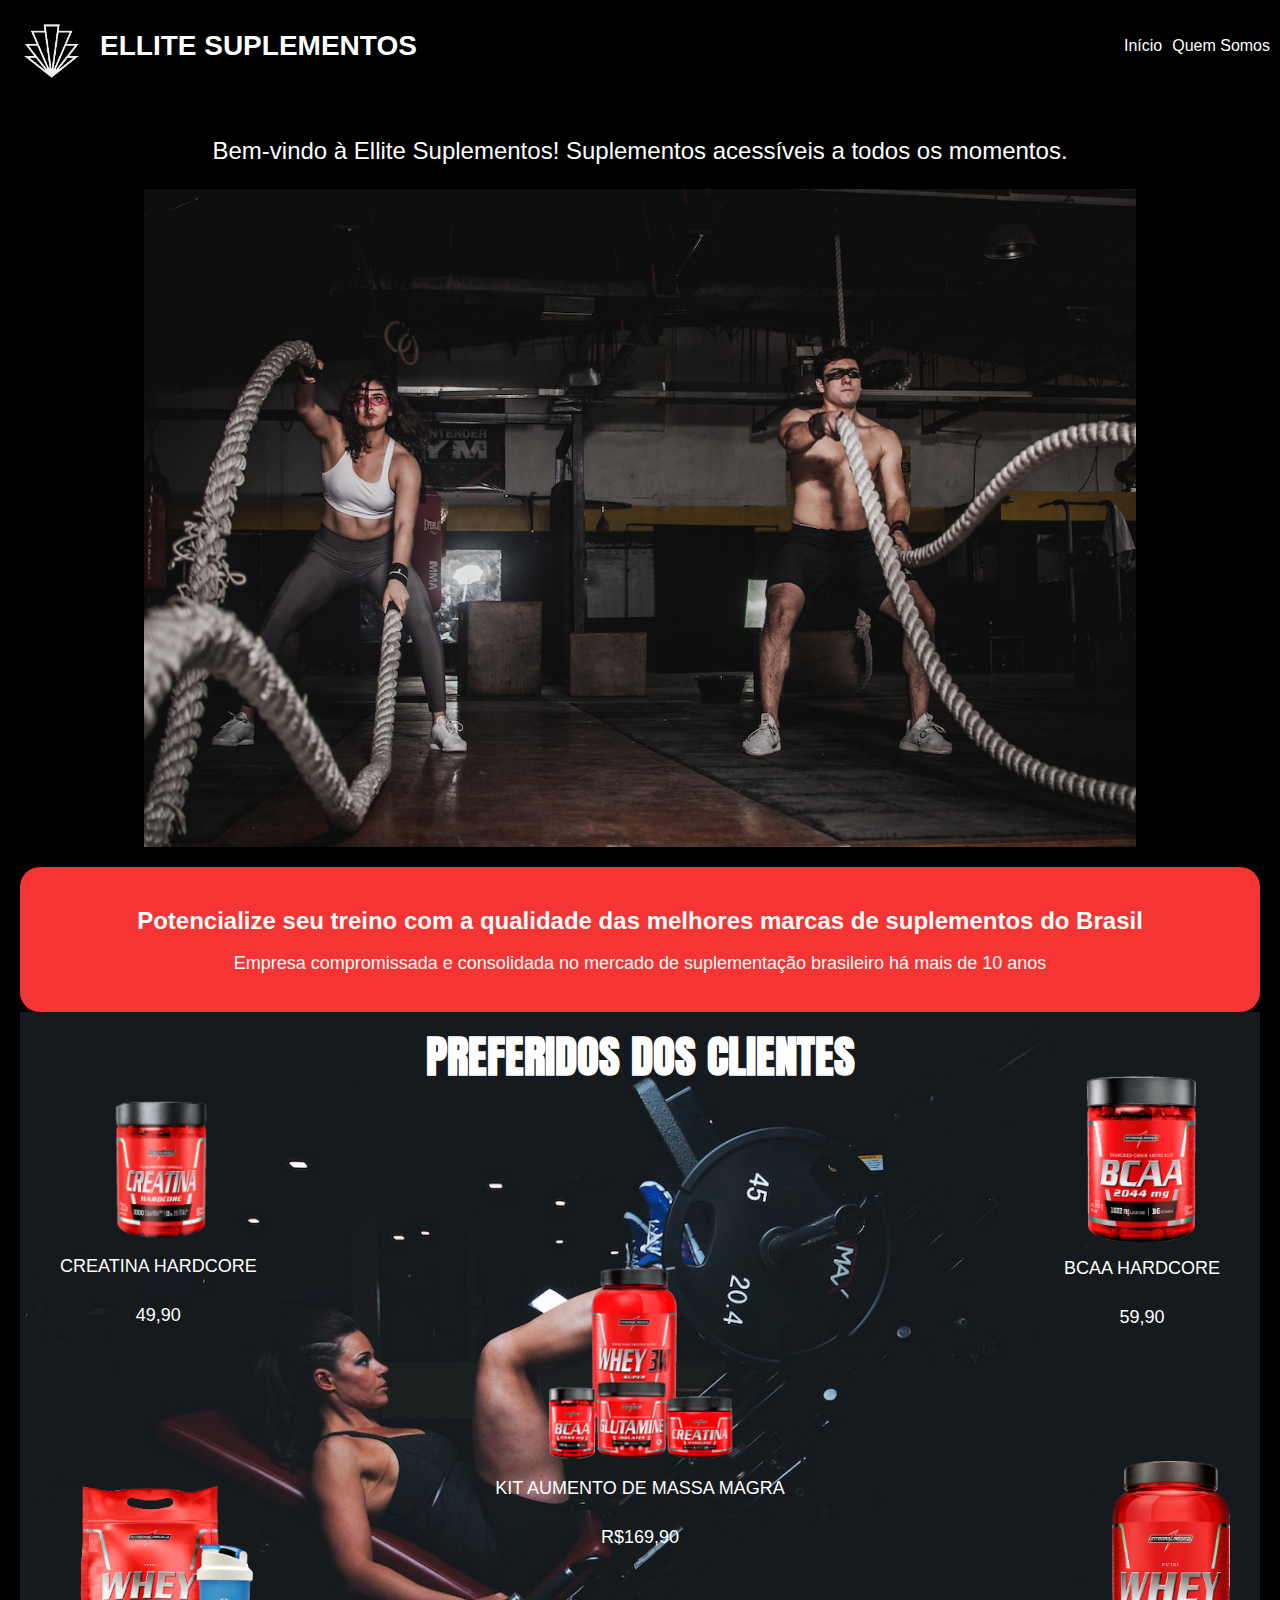
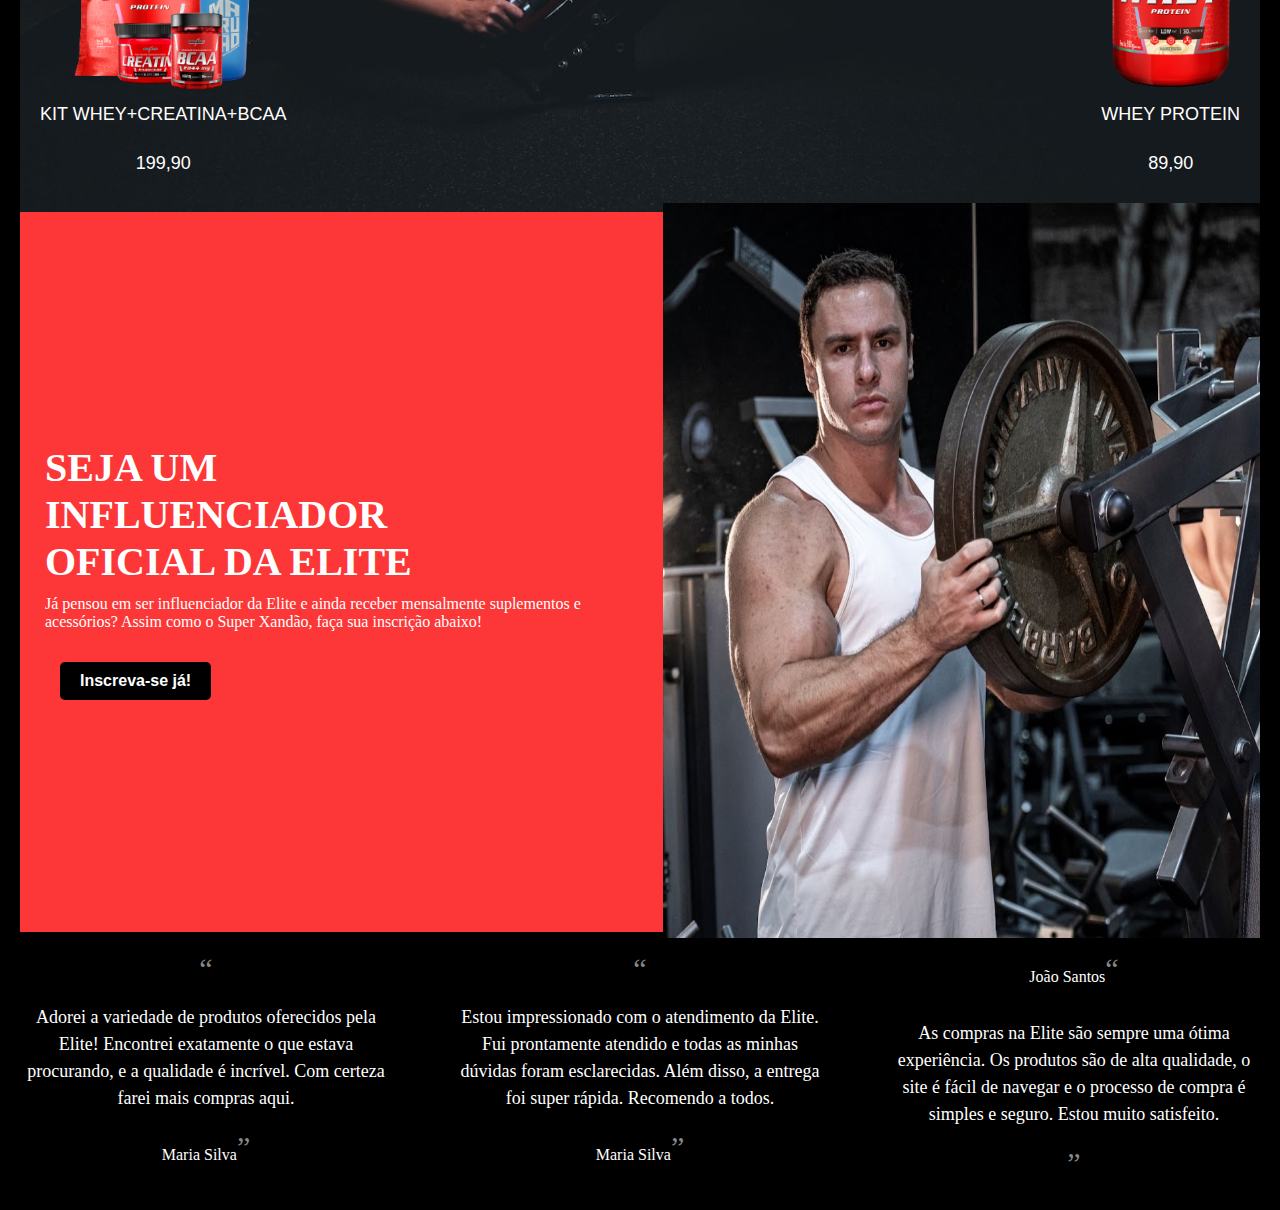
==== indexBackup.html @ 1b132fd5 "continuação projeto 1" ====
<!DOCTYPE html>
<html lang="pt-br">

<head>
    <meta charset="UTF-8">
    <meta name="viewport" content="width=device-width, initial-scale=1.0">
    <title>Ellite Suplementos</title>
    <link rel="stylesheet" href="estiloBackup.css">
</head>

<body>
    <nav class="navbar">
        <div class="logo">
            <img src="/imagens/Logo Ellite.png" alt="Logo da Ellite Suplementos">
            <div class="company-name">
                <h1>ELLITE SUPLEMENTOS</h1>
            </div>
        </div>
        <ul class="nav-items">
            <li><a href="#">Início</a></li>
            <li><a href="#">Quem Somos</a></li>
        </ul>
    </nav>

    <section class="content">
        <div class="description">
            <p>Bem-vindo à Ellite Suplementos! Suplementos acessíveis a todos os momentos.</p>
        </div>
        <div class="image-container">
            <img src="/imagens/image page principal ofc.jpg" alt="Imagem principal">
        </div>
        <div class="rectangle">
            <h2>Potencialize seu treino com a qualidade das melhores marcas de suplementos do Brasil</h2>
            <p>Empresa compromissada e consolidada no mercado de suplementação brasileiro há mais de 10 anos</p>
        </div>

        <section class="produtos">
            <div class="image-title">
                <h3>PREFERIDOS DOS CLIENTES</h3>
            </div>

            <div class="product-cards">
                <div class="product-card left-card">
                    <img src="imagens/produto 1.png" alt="Produto 1">
                    <p>CREATINA HARDCORE</p>
                    <p class="valor">49,90</p>
                </div>

                <div class="product-card bottom-left-card">
                    <img src="imagens/produto 5 - kit whey.png" alt="Produto 2">
                    <p>KIT WHEY+CREATINA+BCAA</p>
                    <p class="valor">199,90</p>
                </div>

                <div class="product-card center-card">
                    <img src="imagens/produto 4 - kit aumento.png" alt="Produto 3">
                    <p>KIT AUMENTO DE MASSA MAGRA</p>
                    <p class="valor">R$169,90</p>
                </div>

                <div class="product-card right-card">
                    <img src="imagens/produto 3 - bcaa.png" alt="Produto 4">
                    <p>BCAA HARDCORE</p>
                    <p class="valor">59,90</p>
                </div>

                <div class="product-card bottom-right-card">
                    <img src="imagens/produto 2 - whey.png" alt="Produto 5">
                    <p>WHEY PROTEIN</p>
                    <p class="valor">89,90</p>
                </div>
            </div>
        </section>

        <div class="red-band">
            <div class="red-box">
              <div class="content-wrapper">
                <div class="text-content">
                  <h4>SEJA UM<br>INFLUENCIADOR<br>OFICIAL DA ELITE</h4>
                  <p>Já pensou em ser influenciador da Elite e ainda receber mensalmente suplementos e acessórios? Assim como o Super Xandão, faça sua inscrição abaixo!</p>
                  <div class="class-button">
                    <button class="subscribe-button">Inscreva-se já!</button>
                  </div>
                </div>
                <div class="image-content">
                  <img src="imagens/xandão.jpg" alt="Imagem de exemplo">
                </div>
              </div>
            </div>
          </div>
          
          
        <div class="testimonial-section">
            <div class="testimonial">
                <div class="testimonial-quote">
                    <span class="quote">“</span>
                </div>
                <p class="testimonial-text">Adorei a variedade de produtos oferecidos pela Elite! Encontrei exatamente o
                    que estava procurando, e a qualidade é incrível. Com certeza farei mais compras aqui.</p>
                <div class="testimonial-quote">
                    <p class="testimonial-name">Maria Silva</p>
                    <span class="quote">”</span>
                </div>
            </div>

            <div class="testimonial">
                <div class="testimonial-quote">
                    <span class="quote">“</span>
                </div>
                <p class="testimonial-text">Estou impressionado com o atendimento da Elite. Fui prontamente atendido e
                    todas as minhas dúvidas foram esclarecidas. Além disso, a entrega foi super rápida. Recomendo a
                    todos.</p>
                <div class="testimonial-quote">
                    <p class="testimonial-name">Maria Silva</p>
                    <span class="quote">”</span>
                </div>
            </div>

            <div class="testimonial">
                <div class="testimonial-quote">
                    <p class="testimonial-name">João Santos</p>
                    <span class="quote">“</span>
                </div>
                <p class="testimonial-text">As compras na Elite são sempre uma ótima experiência. Os produtos são de
                    alta qualidade, o site é fácil de navegar e o processo de compra é simples e seguro. Estou muito
                    satisfeito.</p>
                <div class="testimonial-quote">
                    <span class="quote">”</span>
                </div>
            </div>
        </div>

    </section>

</body>

</html>
---- estiloBackup.css ----
@import url('https://fonts.googleapis.com/css2?family=Anton&display=swap');

body {
    background-color: black;
    color: white;
    margin: 0;
    padding: 0;
}

/* Estilo da navbar */
.navbar {
    background-color: black;
    display: flex;
    align-items: center;
    justify-content: center;
    padding: 10px;
}

.logo {
    display: flex;
    align-items: center;
}

.logo img {
    width: 80px;
    margin-right: 10px;
}

.company-name h1 {
    color: white;
    font-family: 'Ubuntu', sans-serif;
    font-size: 28px;
    margin: 0;
}

.nav-items {
    list-style: none;
    display: flex;
    align-items: center;
    justify-content: space-between;
    margin-left: auto;
    margin-right: 0;
}

.nav-items li {
    margin-left: 10px;
}

.nav-items li a {
    color: white;
    text-decoration: none;
    font-family: 'Ubuntu', sans-serif;
}

.nav-items li a:hover {
    text-decoration: none;
}

.content {
    display: flex;
    flex-direction: column;
    align-items: center;
    padding: 20px;
}

.description {
    text-align: center;
    margin-top: 20px;
    font-family: 'Ubuntu', sans-serif;
}

.description p {
    font-size: 24px;
    line-height: 1.5;
    margin: 0;
}

.image-container {
    display: flex;
    justify-content: center;
    align-items: center;
    margin-top: 20px;
}

.image-container img {
    max-width: 80%;
    height: auto;
}

.produtos {
    position: relative;
    background-image: url(imagens/parte%202%20fundo.jpg);
    background-repeat: no-repeat;
    background-size: cover;
    background-position: center center;
    min-height: 800px;
    width: 100%;
    padding: 40px;
    box-sizing: border-box;
}

.image-title {
    position: absolute;
    top: 0;
    left: 0;
    right: 0;
    margin: auto;
    background-color: transparent;
    padding: 10px;
    width: 80%;
    font-size: 35px;
    text-align: center;
    display: flex;
    align-items: center;
    justify-content: center;
}

.image-title h3 {
    color: white;
    font-size: 45px;
    margin: 0;
    background-color: transparent;
    font-family: 'Anton', sans-serif;
}


.rectangle {
    background-color: rgb(245, 52, 52);
    color: white;
    text-align: center;
    padding: 20px;
    margin-top: 20px;
    width: 100%;
    border-radius: 20px;
    box-sizing: border-box;
}

.rectangle h2 {
    font-size: 24px;
    color: white;
    margin-bottom: 10px;
    font-family: 'Ubuntu', sans-serif;
}

.rectangle p {
    font-size: 18px;
    color: white;
    font-family: 'Ubuntu', sans-serif;
}

.product-cards {
    display: flex;
    justify-content: center;
    gap: 20px;
    margin-top: 20px;
}

.product-card {
    display: flex;
    flex-direction: column;
    align-items: center;
    text-align: center;
    cursor: pointer;
    transition: transform 0.3s;
}

.product-card:hover {
    transform: scale(1.1);
}

.product-card img {
    width: 200px;
    /* Ajuste o tamanho da imagem conforme necessário */
}

.product-card p {
    font-family: 'Ubuntu', sans-serif;
    font-size: 18px;
    margin-top: 10px;
    color: white;
}

.center-card {
    position: absolute;
    top: 50%;
    left: 50%;
    transform: translate(-50%, -50%);
    transition: transform 0.3s;
    /* Adicione a propriedade transition apenas para a propriedade transform */
}

.center-card:hover {
    transform: translate(-50%, -50%) scale(1.05);
    /* Ao passar o cursor do mouse, aplicamos um leve aumento de escala */
}

.center-card img {
    width: 230px;
}

.left-card {
    margin-right: auto;
    margin-top: 20px;
    flex-basis: auto;
}

.left-card img {
    width: 60%;
    height: auto;
}

.right-card {
    margin-left: 20px;
}

.right-card img {
    max-width: 125px;
    /* Ajuste o valor conforme necessário */
}

.bottom-left-card {
    position: absolute;
    bottom: 0;
    left: 0;
    margin: 20px;
    text-align: left;
    z-index: 1;
}

.bottom-right-card {
    position: absolute;
    bottom: 0;
    right: 0;
    margin: 20px;
    text-align: right;
    z-index: 1;
}

.bottom-right-card img {
    width: 135px;
}

.red-band {
    position: relative;
    background-color: rgb(253, 55, 55);
    height: 80vh;
    width: 100%;
    /* Defina a largura como 50% da largura da página */
    display: flex;
    justify-content: center;
    align-items: center;
    z-index: 1;
}

.red-box {
    display: grid;
    grid-template-columns: 1fr auto;
    gap: 20px;
    align-items: center;
}

.red-box h4 {
    font-size: 40px;
    margin-bottom: 10px;
    margin-top: 0;
}

.red-box p {
    margin-top: 0;
}

.red-box .top-left {
    position: absolute;
    top: 0;
    left: 0;
}

.button {
    margin-top: 1rem;
    font-size: 1rem;
    background-color: black;
    border-radius: 25px;
}

.button a {
    text-decoration: none;
    color: white;
    font-weight: bold;
    padding: 10px;
}

.testimonial-section {
    display: flex;
    justify-content: space-between;
    margin-top: 20px;
}

.testimonial {
    flex-basis: 30%;
    background-color: transparent padding: 20px;
    box-sizing: border-box;
    text-align: center;
}

.testimonial-quote {
    display: flex;
    justify-content: center;
    margin-bottom: 10px;
}

.quote {
    font-size: 30px;
    color: #888888;
}

.testimonial-text {
    font-size: 18px;
    line-height: 1.5;
}

.xandao-texto {
    display: flex;
    align-items: center;
    justify-content: flex-end;
}

.xandao-texto img {
    max-width: 100%;
}

.xandao-texto p {
    text-align: center;
    margin-right: 10px;
}

.subscribe-button {
    background-color: black;
    color: white;
    font-weight: bolder;
    border: none;
    padding: 10px 20px;
    border-radius: 5px;
    font-size: 16px;
    margin-top: 15px;
    margin-left: 15px;

}

.subscribe-button:hover {
    background-color: black;
    font-weight: bolder;
    cursor: pointer;
    transform: scale(1.1);
}

.content-wrapper {
    display: flex;
    align-items: center;
}

.text-content {
    flex: 1;
    margin-left: 25px;
}

.image-content {
    flex: 1;
    text-align: right;
}

.image-content img {
    max-width: 100%;
    height: 735px;
    padding-left: 20px;
}

/* Media query para dispositivos móveis */
@media (max-width: 768px) {
    .logo {
        flex-direction: column;
        text-align: center;
    }

    .company-name {
        margin-top: 10px;
    }

    .nav-items {
        flex-direction: column;
        margin: 20px 0;
    }

    .nav-items li {
        margin: 10px 0;
    }

    .description,
    .image-container {
        text-align: center;
    }
}
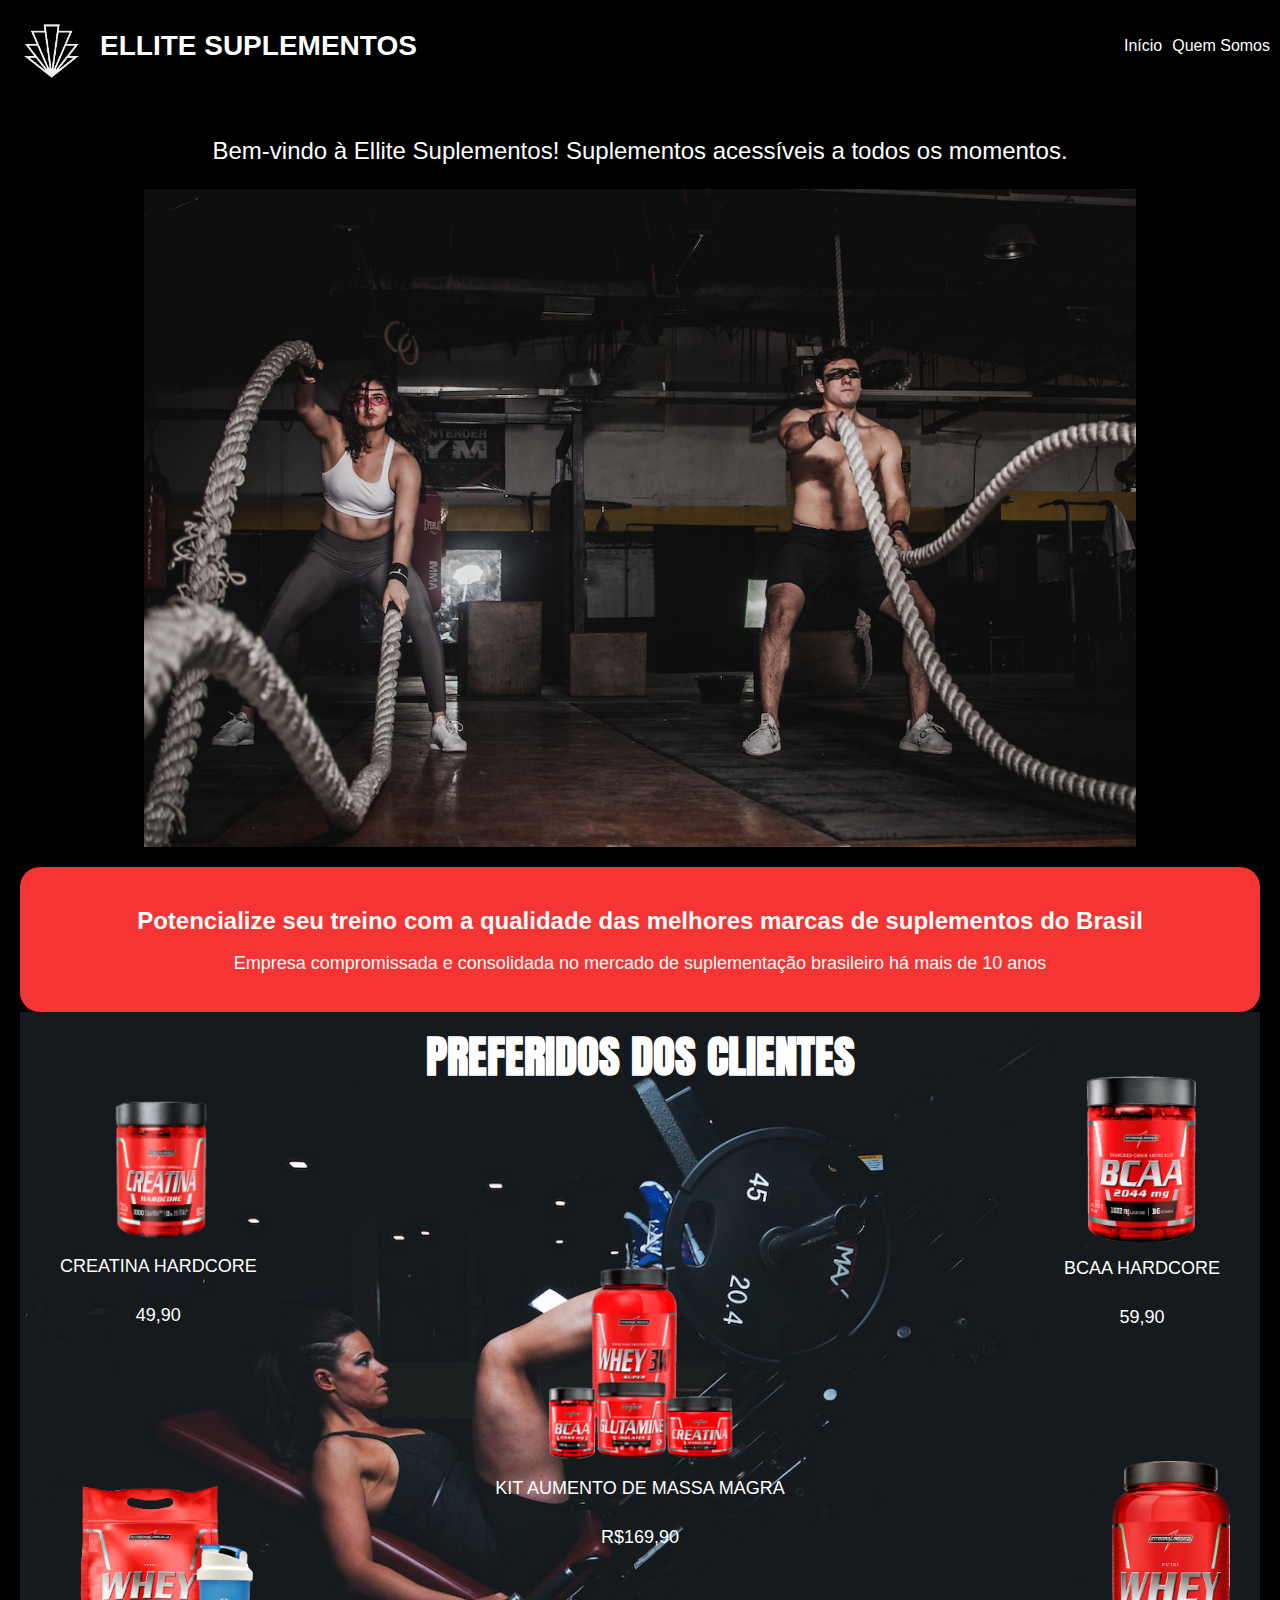
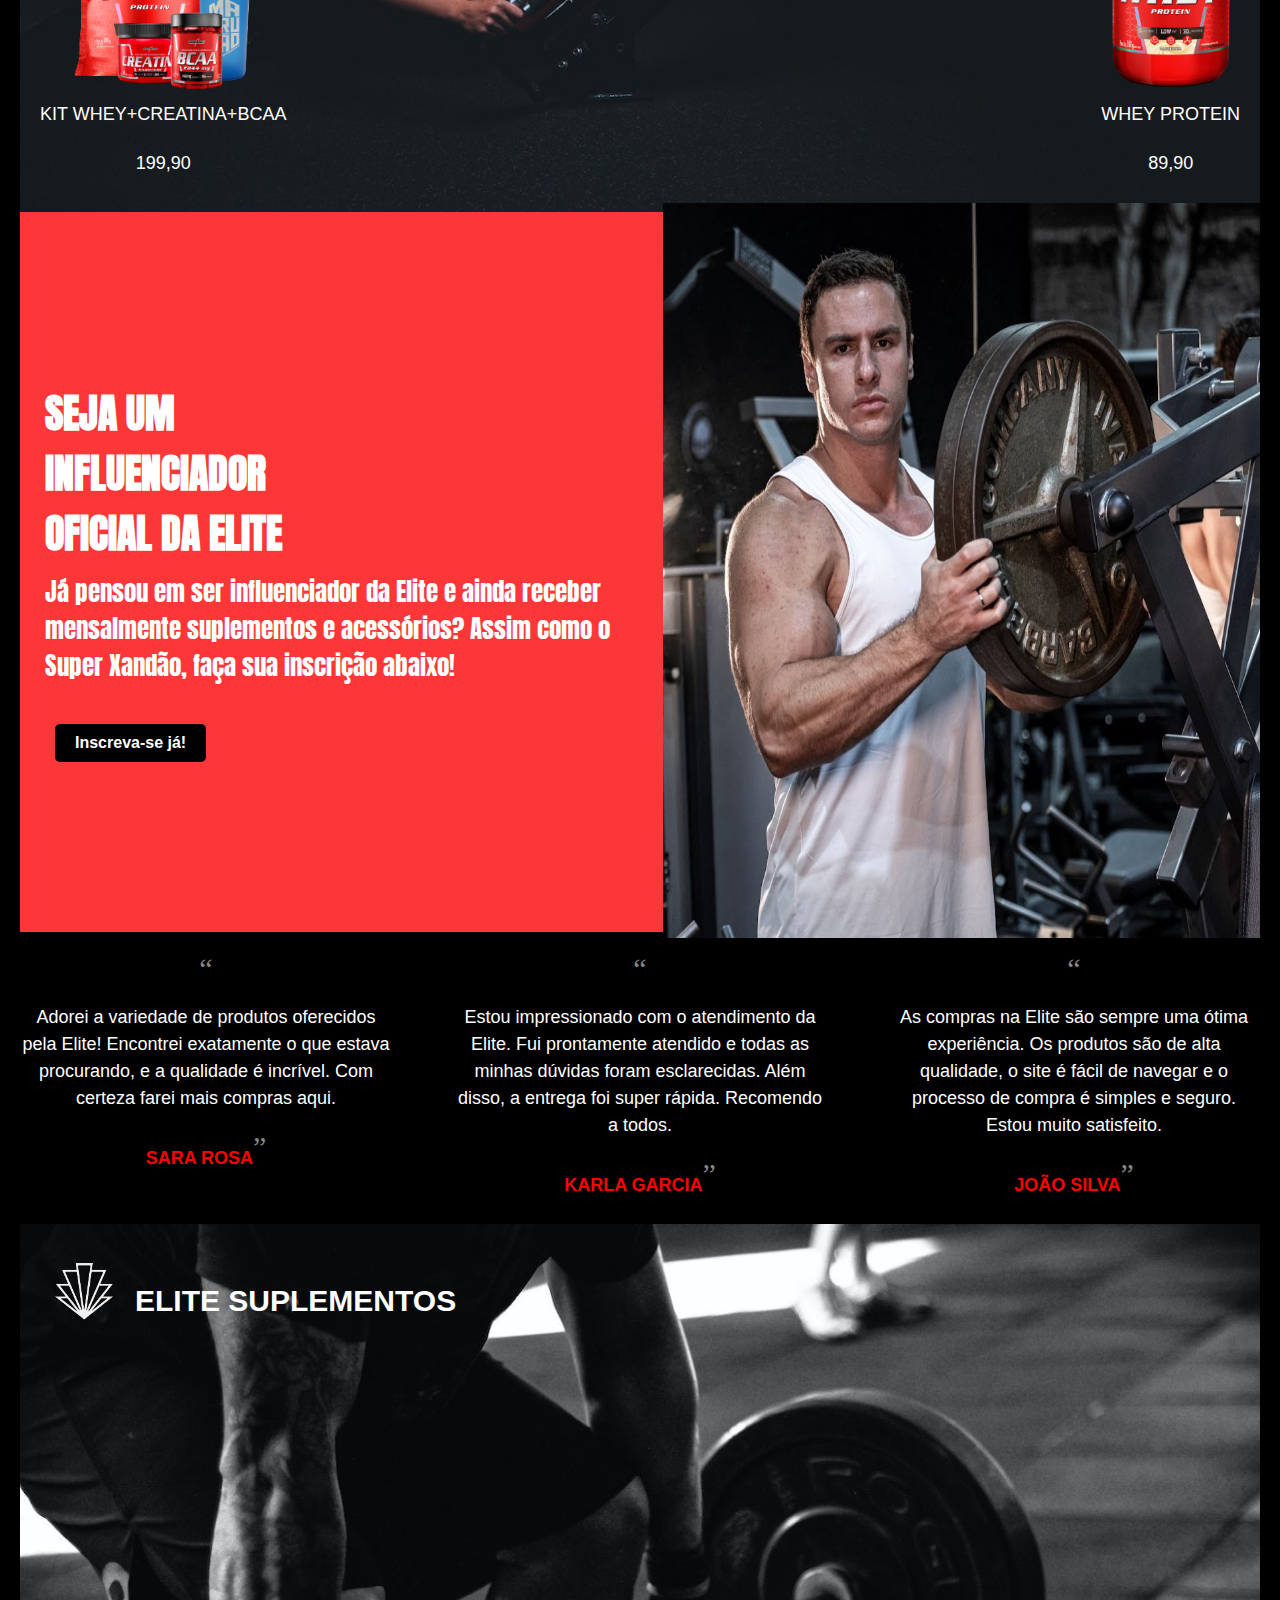
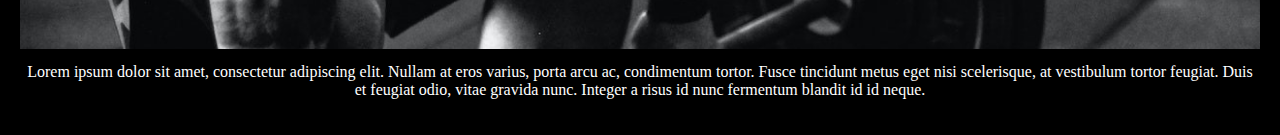
==== commit 3bb59535: "continuação 2" ====
--- a/indexBackup.html
+++ b/indexBackup.html
@@ -74,22 +74,25 @@
 
         <div class="red-band">
             <div class="red-box">
-              <div class="content-wrapper">
-                <div class="text-content">
-                  <h4>SEJA UM<br>INFLUENCIADOR<br>OFICIAL DA ELITE</h4>
-                  <p>Já pensou em ser influenciador da Elite e ainda receber mensalmente suplementos e acessórios? Assim como o Super Xandão, faça sua inscrição abaixo!</p>
-                  <div class="class-button">
-                    <button class="subscribe-button">Inscreva-se já!</button>
-                  </div>
+                <div class="content-wrapper">
+                    <div class="text-content">
+                        <h4>SEJA UM<br>INFLUENCIADOR<br>OFICIAL DA ELITE</h4>
+                        <p>Já pensou em ser influenciador da Elite e ainda receber mensalmente suplementos e acessórios?
+                            Assim como o Super Xandão, faça sua inscrição abaixo!</p>
+                        <div class="class-button">
+                            <a href="https://forms.gle/TZscgw6GK46FmTm6A">
+                                <button class="subscribe-button">Inscreva-se já!</button>
+                            </a>
+                        </div>
+                    </div>
+                    <div class="image-content">
+                        <img src="imagens/xandão.jpg" alt="Imagem de exemplo">
+                    </div>
                 </div>
-                <div class="image-content">
-                  <img src="imagens/xandão.jpg" alt="Imagem de exemplo">
-                </div>
-              </div>
             </div>
-          </div>
-          
-          
+        </div>
+
+
         <div class="testimonial-section">
             <div class="testimonial">
                 <div class="testimonial-quote">
@@ -98,7 +101,7 @@
                 <p class="testimonial-text">Adorei a variedade de produtos oferecidos pela Elite! Encontrei exatamente o
                     que estava procurando, e a qualidade é incrível. Com certeza farei mais compras aqui.</p>
                 <div class="testimonial-quote">
-                    <p class="testimonial-name">Maria Silva</p>
+                    <p class="testimonial-name">SARA ROSA</p>
                     <span class="quote">”</span>
                 </div>
             </div>
@@ -111,27 +114,44 @@
                     todas as minhas dúvidas foram esclarecidas. Além disso, a entrega foi super rápida. Recomendo a
                     todos.</p>
                 <div class="testimonial-quote">
-                    <p class="testimonial-name">Maria Silva</p>
+                    <p class="testimonial-name">KARLA GARCIA</p>
                     <span class="quote">”</span>
                 </div>
             </div>
 
             <div class="testimonial">
                 <div class="testimonial-quote">
-                    <p class="testimonial-name">João Santos</p>
                     <span class="quote">“</span>
                 </div>
                 <p class="testimonial-text">As compras na Elite são sempre uma ótima experiência. Os produtos são de
                     alta qualidade, o site é fácil de navegar e o processo de compra é simples e seguro. Estou muito
                     satisfeito.</p>
                 <div class="testimonial-quote">
+                    <p class="testimonial-name">JOÃO SILVA</p>
                     <span class="quote">”</span>
                 </div>
             </div>
         </div>
 
+        <footer class="footer">
+            <div class="footer-image">
+                <img src="imagens/imagem footer.jpg" alt="Imagem de fundo do footer">
+            </div>
+            <div class="footer-content">
+                <div class="logo">
+                    <img src="/imagens/Logo Ellite.png" alt="Logo da empresa">
+                    <h4>ELITE SUPLEMENTOS</h4>
+                </div>
+            </div>
+            </div>
+            <div class="footer-text">
+                <p>Lorem ipsum dolor sit amet, consectetur adipiscing elit. Nullam at eros varius, porta arcu ac,
+                    condimentum tortor. Fusce tincidunt metus eget nisi scelerisque, at vestibulum tortor feugiat. Duis
+                    et feugiat odio, vitae gravida nunc. Integer a risus id nunc fermentum blandit id id neque.</p>
+            </div>
+        </footer>
+
     </section>
-
 </body>
 
 </html>--- a/estiloBackup.css
+++ b/estiloBackup.css
@@ -316,6 +316,14 @@
 .testimonial-text {
     font-size: 18px;
     line-height: 1.5;
+    font-family: 'Ubuntu', sans-serif;
+}
+
+.testimonial-name {
+    font-size: 18px;
+    font-family: 'Ubuntu', sans-serif;
+    color: red;
+    font-weight: bold;
 }
 
 .xandao-texto {
@@ -342,8 +350,7 @@
     border-radius: 5px;
     font-size: 16px;
     margin-top: 15px;
-    margin-left: 15px;
-
+    margin-left: 10px;
 }
 
 .subscribe-button:hover {
@@ -361,6 +368,8 @@
 .text-content {
     flex: 1;
     margin-left: 25px;
+    font-family: 'Anton', sans-serif;
+    font-size: 25px;
 }
 
 .image-content {
@@ -372,6 +381,54 @@
     max-width: 100%;
     height: 735px;
     padding-left: 20px;
+}
+
+.footer {
+    position: relative;
+    background-color: black;
+    color: white;
+}
+
+.footer-image {
+    position: relative;
+}
+
+.footer-image img {
+    width: 100%;
+    height: auto;
+}
+
+.footer-content {
+    position: absolute;
+    top: 0;
+    left: 0;
+    padding: 20px;
+    display: flex;
+    align-items: flex-start;
+    font-family: 'Ubuntu', sans-serif;
+}
+
+.footer-content .logo {
+    margin-right: 10px;
+}
+
+.footer-content .logo img {
+    width: 85px;
+    height: auto;
+}
+
+.footer-content h4 {
+    font-size: 30px;
+    margin-bottom: 10px;
+}
+
+.footer-text {
+    text-align: center;
+}
+
+.footer-text p {
+    font-size: 16px;
+    margin-top: 10px;
 }
 
 /* Media query para dispositivos móveis */
@@ -398,4 +455,47 @@
     .image-container {
         text-align: center;
     }
+
+    .red-box {
+        grid-template-columns: auto;
+        gap: 10px;
+        align-items: center;
+        text-align: center;
+    }
+
+    .text-content h4 {
+        font-size: 24px;
+    }
+
+    .text-content p {
+        font-size: 16px;
+    }
+
+    .image-content {
+        text-align: left;
+        /* Alinhar a imagem à esquerda */
+    }
+
+    .image-content img {
+        max-width: 90%;
+        max-height: 200px;
+    }
+
+    .subscribe-button {
+        margin-top: 20px;
+    }
+
+    .subscribe-button a {
+        display: block;
+        width: 100%;
+    }
+
+    .testimonial-section {
+        flex-direction: column;
+        align-items: center;
+    }
+
+    .testimonial {
+        margin-bottom: 20px;
+    }
 }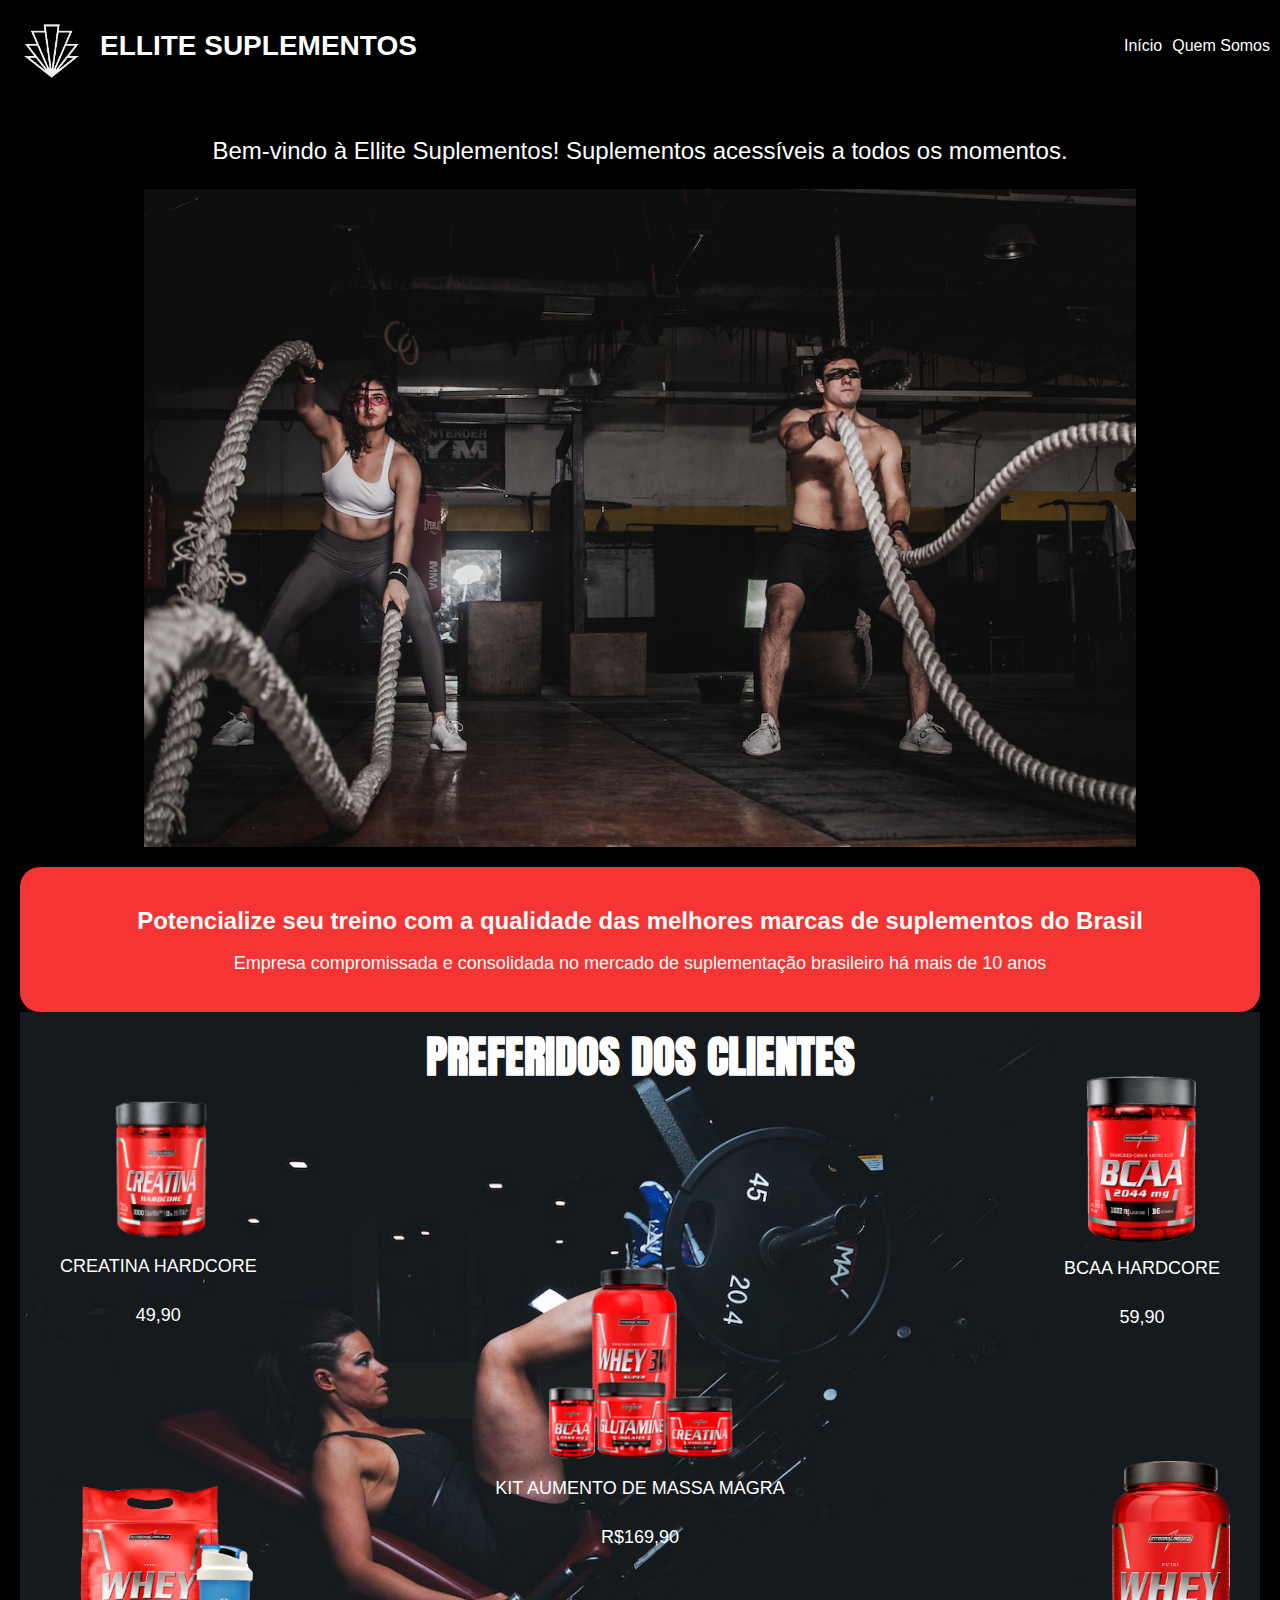
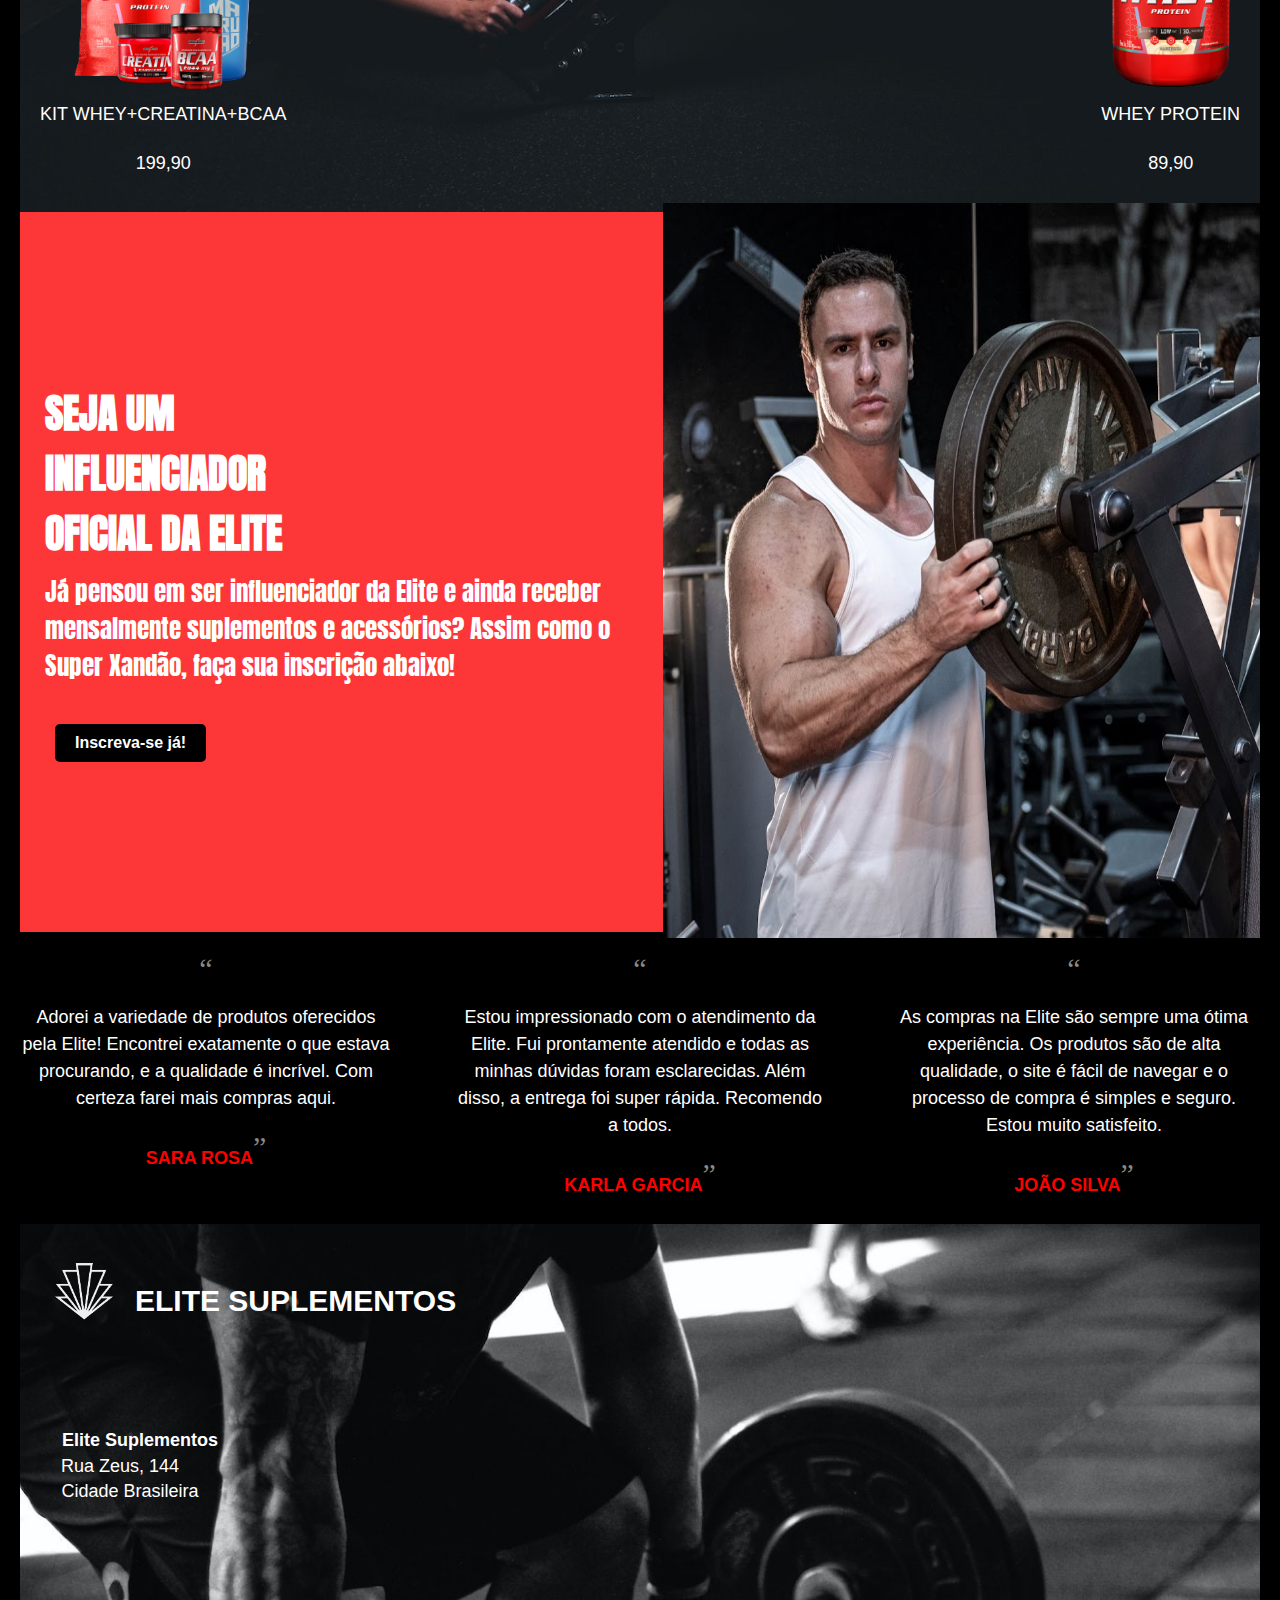
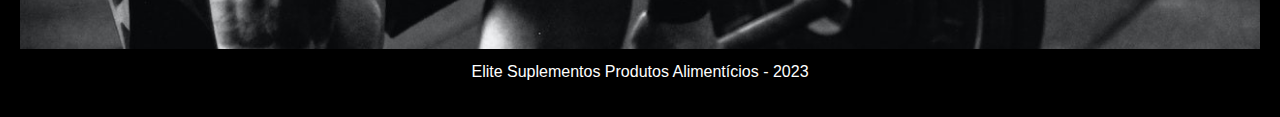
==== commit 9bf202c4: "alterações 29-06" ====
--- a/indexBackup.html
+++ b/indexBackup.html
@@ -136,6 +136,15 @@
         <footer class="footer">
             <div class="footer-image">
                 <img src="imagens/imagem footer.jpg" alt="Imagem de fundo do footer">
+                <div class="image-text">
+                    <p>Rua Zeus, 144</p>
+                </div>
+                <div class="second-text">
+                    <p>Cidade Brasileira</p>
+                </div>
+                <div class="additional-text">
+                    <p>Elite Suplementos</p>
+                </div>
             </div>
             <div class="footer-content">
                 <div class="logo">
@@ -145,9 +154,7 @@
             </div>
             </div>
             <div class="footer-text">
-                <p>Lorem ipsum dolor sit amet, consectetur adipiscing elit. Nullam at eros varius, porta arcu ac,
-                    condimentum tortor. Fusce tincidunt metus eget nisi scelerisque, at vestibulum tortor feugiat. Duis
-                    et feugiat odio, vitae gravida nunc. Integer a risus id nunc fermentum blandit id id neque.</p>
+                <p>Elite Suplementos Produtos Alimentícios - 2023</p>
             </div>
         </footer>
 
--- a/estiloBackup.css
+++ b/estiloBackup.css
@@ -393,6 +393,59 @@
     position: relative;
 }
 
+.image-text {
+    position: absolute;
+    bottom: 110px;
+    left: 120px;
+    transform: translate(-50%, -50%);
+    background-color: transparent;
+    padding: 10px;
+}
+
+.second-text {
+    position: absolute;
+    bottom: 85px;
+    left: 110px;
+    transform: translate(-50%, -50%);
+    background-color: transparent;
+    padding: 10px;
+}
+
+.second-text p {
+    color: white;
+    font-size: 18px;
+    text-align: center;
+    font-family: 'Ubuntu', sans-serif;
+}
+
+.additional-text {
+    position: absolute;
+    bottom: 150px;
+    left: 120px;
+    transform: translate(-50%, -50%);
+    background-color: transparent;
+    padding: 3px;
+}
+
+.additional-text p {
+    color: white;
+    font-size: 18px;
+    text-align: center;
+    font-family: 'Ubuntu', sans-serif;
+    font-weight: bold;
+}
+
+.image-text {
+    font-family: 'Ubuntu', sans-serif;
+    left: 100px;
+}
+
+.image-text p {
+    color: white;
+    font-size: 18px;
+    text-align: center;
+}
+
 .footer-image img {
     width: 100%;
     height: auto;
@@ -429,6 +482,7 @@
 .footer-text p {
     font-size: 16px;
     margin-top: 10px;
+    font-family: 'Ubuntu', sans-serif;
 }
 
 /* Media query para dispositivos móveis */
